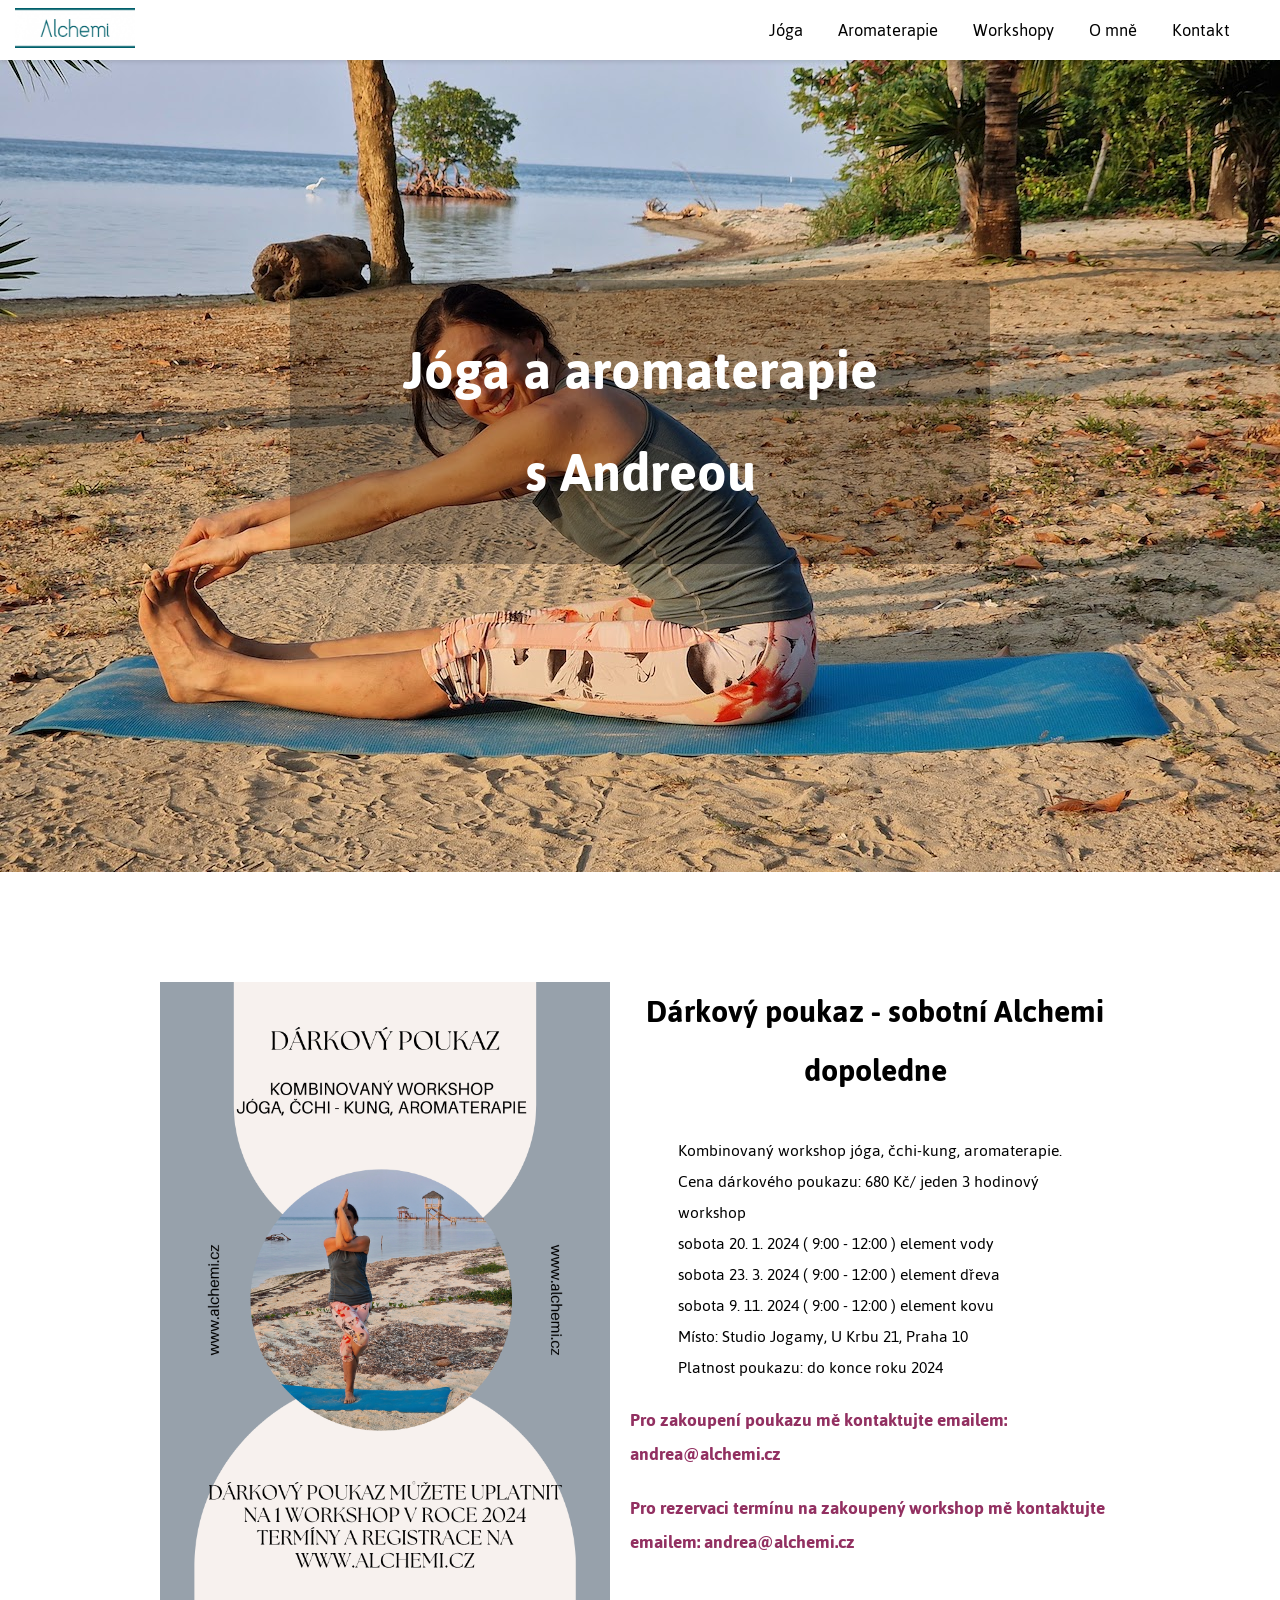
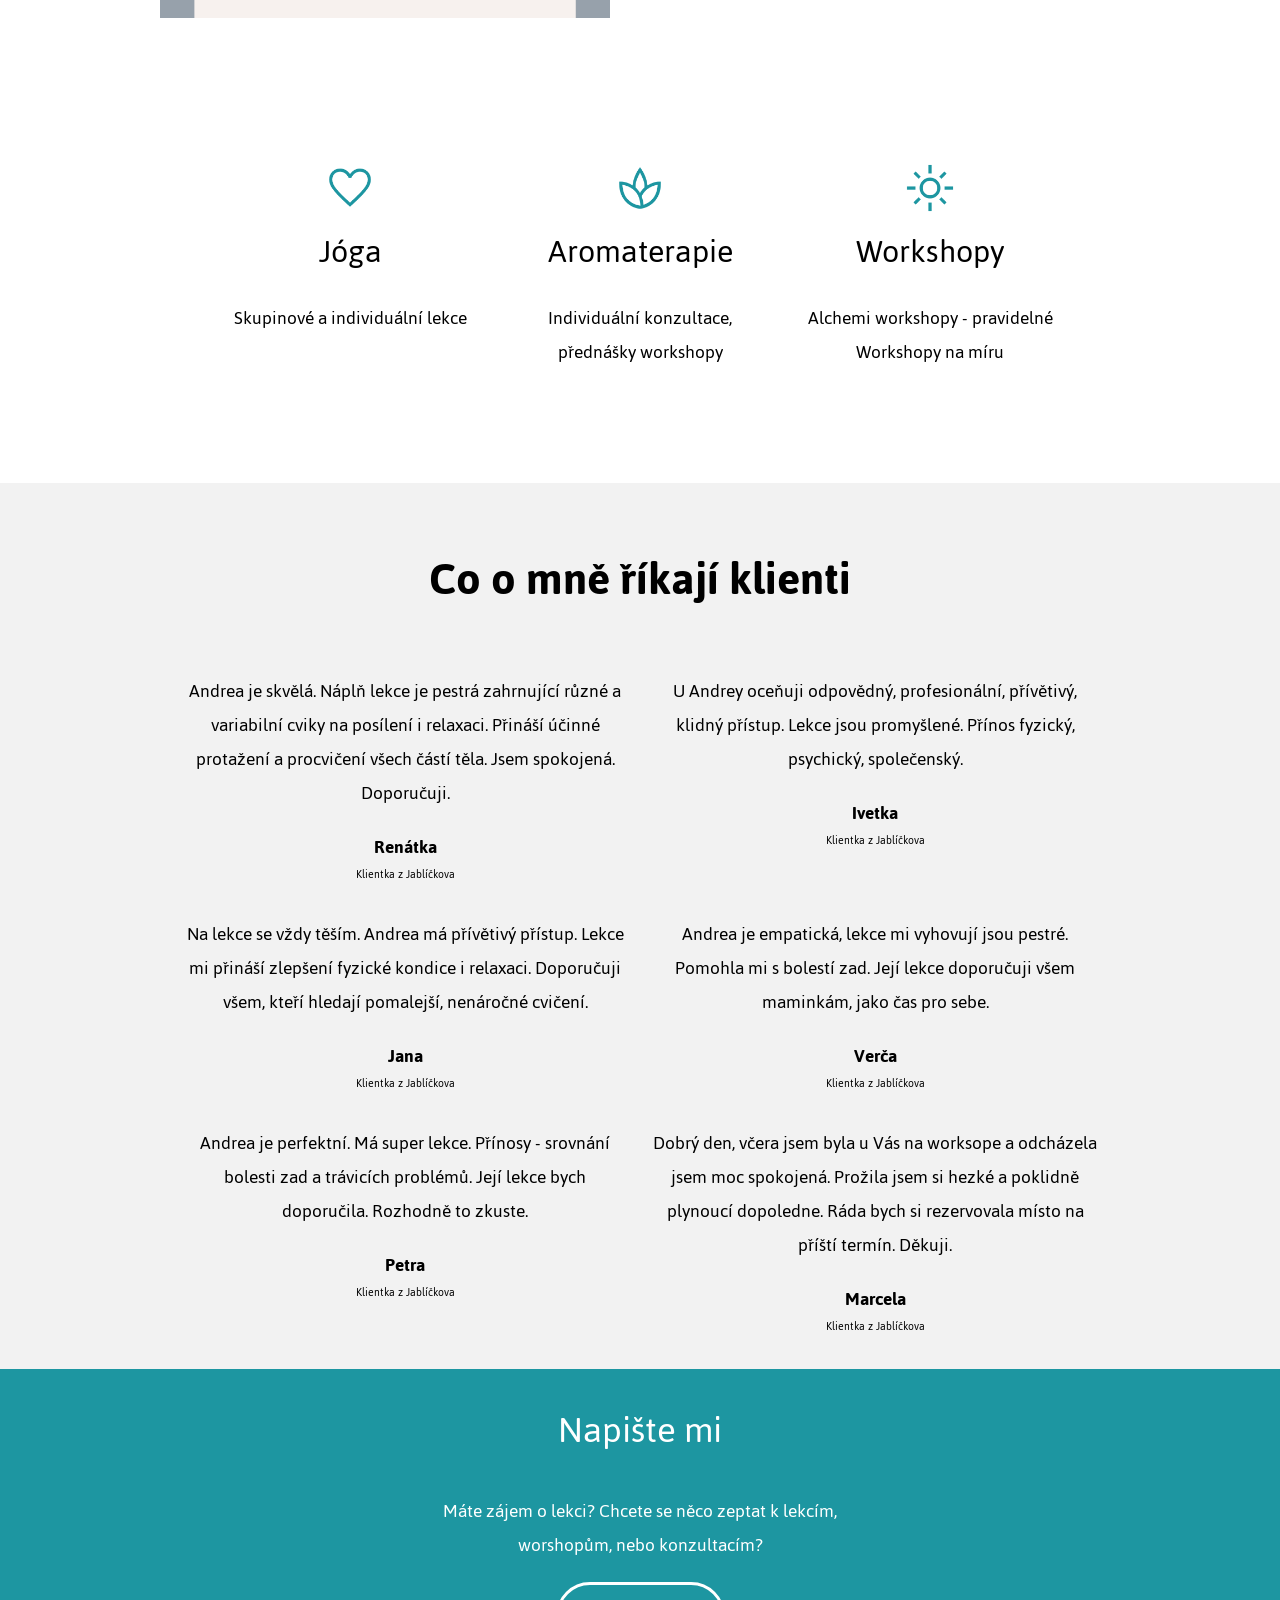
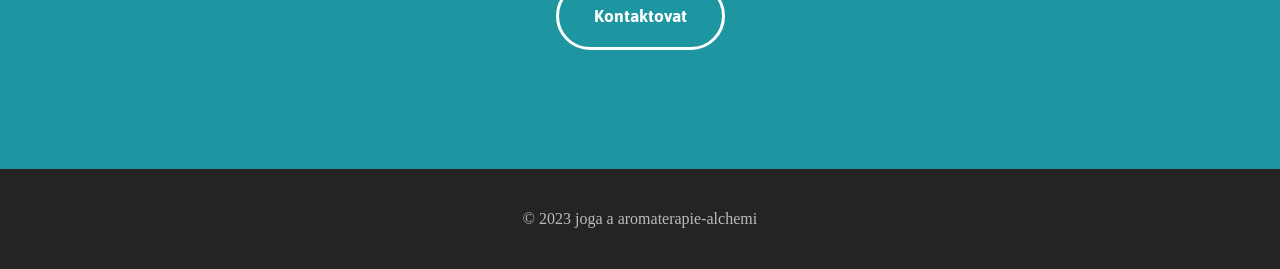
==== index.html @ 861e8130 "Add files via upload" ====
<!DOCTYPE html>
<html lang="cz">

<head>
    <meta charset="UTF-8">
    <meta name="viewport" content="width=device-width, initial-scale=1.0">
    <title>alchemi.cz</title>
    <link rel="preconnect" href="https://fonts.googleapis.com">
    <link rel="preconnect" href="https://fonts.gstatic.com" crossorigin>
    <link href="https://fonts.googleapis.com/css2?family=Jaldi:wght@400;700&display=swap" rel="stylesheet">
    <link rel="stylesheet" href="CSS/alchemi.css">
</head>

<body class="body">
    <div class="header">
        <header>
            <div class="header-inner">
                <div class="header-left-logo">
                    <a href="index.html" id="site_title" title="Home">
                        <img src="obrazky/logo-Alchemi-1-300x101.png" class="logo">
                    </a>
                </div>
                <nav class="header-right-nav">
                    <ul>
                        <li><a href="joga.html">Jóga</a></li>
                        <li><a href="aromaterapie.html">Aromaterapie</a></li>
                        <li><a href="workshopy.html">Workshopy</a></li>
                        <li><a href="omne.html">O mně</a></li>
                        <li><a href="konrakt.html">Kontakt</a></li>
                    </ul>
                </nav>
                <!-- Hamburger Button -->
                <button class="hamburger-menu" aria-label="Menu">
                    <img src="obrazky/menu_45dp_1D96A1_FILL0_wght400_GRAD0_opsz48.png" alt="Menu"
                        class="hamburger-icon">
                </button>
                <!-- Sliding Menu -->
                <div class="sliding-menu">
                    <button class="close-menu" aria-label="Close Menu">
                        <img src="obrazky/close_45dp_1D96A1_FILL0_wght400_GRAD0_opsz48.png" alt="Close Menu"
                            class="close-icon">
                    </button>
                    <nav class="menu-nav">
                        <ul>
                            <li><a href="joga.html">Jóga</a></li>
                            <li><a href="aromaterapie.html">Aromaterapie</a></li>
                            <li><a href="workshopy.html">Workshopy</a></li>
                            <li><a href="omne.html">O mně</a></li>
                            <li><a href="konrakt.html">Kontakt</a></li>
                        </ul>
                    </nav>
                </div>
            </div>
        </header>
    </div>
    <div class="front-page">
        <img class="background-img" src="obrazky/zmensene-20241001T192205Z-001/zmensene/joga_andreaV12_1.jpg" alt="">
        <div class="h1-front-div">
            <h1 class="h1-front">
                Jóga a aromaterapie
            </h1>
            <h1 class="h1-front">
                s Andreou
            </h1>
        </div>
    </div>
    <div class="main-content">
        <div class="event-main">
            <img class="img-event-l" src="obrazky/Dark.poukaz2024.png" alt="">
            <div class="event-r-text">
                <h3 class="event-text-h3">
                    Dárkový poukaz - sobotní Alchemi dopoledne
                </h3>
                <p class="event-text-p">
                    Kombinovaný workshop jóga, čchi-kung, aromaterapie.
                </p>
                <p class="event-text-p">
                    Cena dárkového poukazu: 680 Kč/ jeden 3 hodinový workshop
                </p>
                <p class="event-text-p">
                    sobota 20. 1. 2024 ( 9:00 - 12:00 ) element vody
                </p>
                <p class="event-text-p">
                    sobota 23. 3. 2024 ( 9:00 - 12:00 ) element dřeva
                </p>
                <p class="event-text-p">
                    sobota 9. 11. 2024 ( 9:00 - 12:00 ) element kovu
                </p>
                <p class="event-text-p">
                    Místo: Studio Jogamy, U Krbu 21, Praha 10
                </p>
                <p class="event-text-p">
                    Platnost poukazu: do konce roku 2024
                </p>
                <p class="event-text-p-spzl">
                    Pro zakoupení poukazu mě kontaktujte emailem: andrea@alchemi.cz
                </p>
                <p class="event-text-p-spzl">
                    Pro rezervaci termínu na zakoupený workshop mě kontaktujte emailem: andrea@alchemi.cz
                </p>
            </div>
        </div>
        <div class="main-menu">
            <div class="main-menu-inner">
                <div class="main-menu-element">
                    <a href="#">
                        <img src="obrazky/favorite_45dp_1D96A1_FILL0_wght400_GRAD0_opsz48.png">
                    </a>
                    <a href="#" class="main-menu-element-a">Jóga</a>
                    <p>Skupinové a individuální lekce</p>
                </div>
                <div class="main-menu-element">
                    <a href="#">
                        <img src="obrazky/spa_45dp_1D96A1_FILL0_wght400_GRAD0_opsz48.png">
                    </a>
                    <a href="#" class="main-menu-element-a">Aromaterapie</a>
                    <p>Individuální konzultace, přednášky workshopy</p>
                </div>
                <div class="main-menu-element">
                    <a href="#">
                        <img src="obrazky/light_mode_45dp_1D96A1_FILL0_wght400_GRAD0_opsz48.png">
                    </a>
                    <a href="#" class="main-menu-element-a">Workshopy</a>
                    <p>Alchemi workshopy - pravidelné Workshopy na míru</p>
                </div>
            </div>
        </div>
        <div class="rewiev">
            <div class="rewiev-content">
                <h1>Co o mně říkají klienti</h1>
                <div class="rewiev-collum">
                    <div class="rewiev-cell">
                        <p class="rewiev-p">Andrea je skvělá. Náplň lekce je pestrá zahrnující různé a variabilní
                            cviky na posílení i relaxaci. Přináší účinné protažení a procvičení všech částí těla.
                            Jsem spokojená. Doporučuji.</p>
                        <p class="rewiev-h1">Renátka</p>
                        <p class="rewiev-h2">Klientka z Jablíčkova</p>
                    </div>
                    <div class="rewiev-cell">
                        <p class="rewiev-p">U Andrey oceňuji odpovědný, profesionální, přívětivý, klidný přístup.
                            Lekce jsou promyšlené. Přínos fyzický, psychický, společenský.</p>
                        <p class="rewiev-h1">Ivetka</p>
                        <p class="rewiev-h2">Klientka z Jablíčkova</p>
                    </div>
                </div>
                <div class="rewiev-collum">
                    <div class="rewiev-cell">
                        <p class="rewiev-p">Na lekce se vždy těším. Andrea má přívětivý přístup. Lekce mi přináší
                            zlepšení fyzické kondice i relaxaci. Doporučuji všem, kteří hledají pomalejší, nenáročné
                            cvičení.</p>
                        <p class="rewiev-h1">Jana</p>
                        <p class="rewiev-h2">Klientka z Jablíčkova</p>
                    </div>
                    <div class="rewiev-cell">
                        <p class="rewiev-p">Andrea je empatická, lekce mi vyhovují jsou pestré. Pomohla mi s bolestí
                            zad. Její lekce doporučuji všem maminkám, jako čas pro sebe.</p>
                        <p class="rewiev-h1">Verča</p>
                        <p class="rewiev-h2">Klientka z Jablíčkova</p>
                    </div>
                </div>
                <div class="rewiev-collum">
                    <div class="rewiev-cell">
                        <p class="rewiev-p">Andrea je perfektní. Má super lekce. Přínosy - srovnání bolesti zad a
                            trávicích problémů. Její lekce bych doporučila. Rozhodně to zkuste.</p>
                        <p class="rewiev-h1">Petra</p>
                        <p class="rewiev-h2">Klientka z Jablíčkova</p>
                    </div>
                    <div class="rewiev-cell">
                        <p class="rewiev-p">Dobrý den, včera jsem byla u Vás na worksope a odcházela jsem moc
                            spokojená. Prožila jsem si hezké a poklidně plynoucí dopoledne. Ráda bych si rezervovala
                            místo na příští termín. Děkuji.</p>
                        <p class="rewiev-h1">Marcela</p>
                        <p class="rewiev-h2">Klientka z Jablíčkova</p>
                    </div>
                </div>
            </div>
        </div>
        <div class="contact-me">
            <h1>Napište mi</h1>
            <p>Máte zájem o lekci? Chcete se něco zeptat k lekcím, worshopům, nebo konzultacím?</p>
            <a href="kontakt.html" class="contact-me-button">Kontaktovat</a>
        </div>
        <div class="footer">
            <p class="copyright">
                © 2023 joga a aromaterapie-alchemi
            </p>
        </div>
    </div>
    <script src="JS/alchemi.js"></script>
</body>

</html>
---- CSS/alchemi.css ----
.jaldi-regular {
    font-family: "Jaldi", sans-serif;
    font-weight: 400;
    font-style: normal;
}

.jaldi-bold {
    font-family: "Jaldi", sans-serif;
    font-weight: 700;
    font-style: normal;
}

html {
    width: 100%;
}


html,
body {
    margin: 0;
    padding: 0;
}


*,
*::before,
*::after {
    box-sizing: border-box;
}


body {
    width: 100%;
    margin: 0;
    background-color: #FFF;
}

a {
    cursor: pointer;
    color: black;
    text-decoration: none;
}


.header {
    width: 100%;
    position: sticky;
    top: 0;
    background-color: white;
    z-index: 1000;
    padding: 0 15px;
    box-shadow: 0 2px 4px rgba(0, 0, 0, 0.1);
}


.header-inner {
    display: flex;
    justify-content: space-between;
    align-items: center;
    height: 60px;
}

.header-left-logo {
    display: block;
}

.header-right-nav ul {
    display: flex;
    flex-direction: row;
    justify-content: right;
}

.logo {
    width: 120px;
    /* Adjust size for small screens */
    height: auto;
}

.header-right-nav li {
    font-family: "Jaldi", sans-serif;
    margin-right: 35px;
    font-size: 19px;
    display: block;
}

.hamburger-menu {
    background: none;
    border: none;
    padding: 0;
    cursor: pointer;
}

.front-page {
    display: flex;
    width: 100%;
    margin-top: 62px;
    height: 600px;
    justify-content: center;
    align-items: center;

}

.h1-front-div {
    min-width: 700px;
    border-radius: 10px;
    background-color: rgba(0, 0, 0, 0.267);
}

.h1-front {
    position: static;
    z-index: 1;
    color: white;
    font-family: Jaldi;
    text-align: center;
    font-size: 60px;

}


.h1-front:first-child {
    margin-bottom: 0;
}


.h1-front:last-child {
    margin-top: 0;
}

.background-img {
    position: absolute;
    width: 100%;
    height: 100%;
    object-fit: cover;
    z-index: -1;
    left: 0;
    margin-bottom: 1px;
}


.footer {
    position: relative;
    width: 100%;
    height: 100px;
    background-color: rgb(36, 36, 36);
    display: flex;
    align-items: center;
    justify-content: center;
}

.copyright {
    color: rgb(187, 187, 187);
}



.event-main {
    display: flex;
    flex-direction: row;
    justify-content: space-between;
    position: static;
    margin-top: 220px;
    margin-bottom: 25px;
    max-width: 1000px;
    background-color: white;
    border-radius: 30px;
    padding: 40px 20px;

}

.event-o {
    display: flex;
    flex-direction: row;
    justify-content: space-between;
    position: static;
    margin-top: 300px;
    margin-bottom: 25px;
    max-width: 1000px;
    background-color: white;
    border-radius: 30px;
    padding: 40px 20px;

}


.event-h-1 {
    display: flex;
    flex-direction: row;
    justify-content: space-between;
    position: static;
    margin-top: 300px;
    margin-bottom: 25px;
    max-width: 1000px;
    max-height: 25w0px;
    background-color: white;
    border-radius: 30px;


}

.event-h {
    display: flex;
    flex-direction: row;
    justify-content: space-between;
    position: static;
    margin-top: 50px;
    margin-bottom: 25px;
    max-width: 1000px;
    max-height: 25w0px;
    background-color: white;
    border-radius: 30px;


}


.event-f {
    display: flex;
    flex-direction: row;
    justify-content: space-between;
    position: static;
    margin-top: 0px;
    margin-bottom: 25px;
    max-width: 1000px;
    background-color: white;
    border-radius: 30px;
    padding: 40px 20px;

}


.event {
    display: flex;
    flex-direction: row;
    justify-content: space-between;
    position: static;
    margin-top: 150px;
    margin-bottom: 25px;
    max-width: 1000px;
    background-color: white;
    border-radius: 30px;
    padding: 40px 20px;

}

.event-p {
    display: flex;
    flex-direction: row;
    justify-content: space-between;
    position: static;
    margin-top: 10px;
    max-width: 1000px;
    background-color: white;
    border-radius: 30px;
    padding: 40px 20px;

}

.event-k {
    display: flex;
    flex-direction: row;
    justify-content: space-between;
    position: static;
    margin-top: 300px;
    max-width: 1000px;
    background-color: white;
    border-radius: 30px;
    padding: 40px 20px;

}

.event-pp {
    display: flex;
    flex-direction: row;
    justify-content: space-between;
    position: static;
    margin-top: 170px;
    max-width: 1000px;
    background-color: white;
    border-radius: 30px;
    padding: 40px 20px;

}

.img-event-l {
    max-height: 650px;
    max-width: 450px;
    object-fit: cover;
    margin-right: 10px;
}

.img-event-r {
    max-height: 650px;
    max-width: 450px;
    object-fit: cover;
    margin-left: 10px;
}

.img-event-l-h {
    height: 280px;
    width: 450px;
    object-fit: cover;
    margin-right: 10px;
    object-position: 0 -100px;
    /* Change this line */
}

.img-event-r-h {
    height: 280px;
    width: 450px;
    object-fit: cover;
    margin-left: 10px;
}

.main-content {
    display: flex;
    flex-direction: column;
    align-items: center;
}


.event-p-text {
    font-family: Jaldi;
    margin-left: 25px;
    max-width: 450px;
}


.event-r-text {
    font-family: Jaldi;
    margin-left: 10px;
    min-width: 300px;
    max-width: 500px;
}

.event-l-text {
    font-family: Jaldi;
    margin-right: 10px;
    min-width: 300px;
    max-width: 500px;
}

.event-text-h3 {
    font-size: 35px;
    margin-top: 0;
    padding-top: 0;
    text-align: center;
    /* Ensure header text is centered */
}

.event-text-p {
    font-size: 18px;
    margin: 0 3rem;

}

.event-text-p-p {
    font-size: 18px;
    margin: 0 3rem;
    margin-bottom: 20px;

}

.event-text-p-spzl {
    font-size: 20px;
    color: rgb(146, 48, 97);
    font-weight: 800;
}


.introduction {
    margin-top: 200px;
    max-width: 1000px;
    border: solid 3px #D5D5D5;
}

.introduction p {
    font-size: 20px;
    font-family: jaldi;
    text-align: center;
}

.main-menu {
    background-color: white;
    max-width: 1140px;
    margin-top: 30px;
    border-radius: 30px;
    height: 300px;
    margin-bottom: 70px;
}

.main-menu-inner {
    display: flex;
    justify-content: space-between;
    padding: 0 0px;
    font-family: jaldi;
    align-items: center;
}

.main-menu-inner p {
    font-size: 20px;
    text-align: center;
}

.main-menu-element-a {
    font-size: 35px;
    text-align: center;
}

.main-menu img {
    height: 50px;
    object-fit: contain;
}

.main-menu-element {

    width: 250px;
    padding: 50px 0 10px;
    margin: 0 20px;
    display: flex;
    flex-direction: column;
    align-items: center;
    height: 260px;
}

.rewiev {
    display: flex;
    flex-direction: column;
    width: 100%;
    height: auto;
    /* Allow the height to adjust dynamically */
    padding: 20px;
    background-color: #F2F2F2;
    box-sizing: border-box;
    /* Include padding in total width/height */
}

.rewiev p {
    font-family: jaldi;
    max-width: 460px;
    text-align: center;
}

.rewiev-p {
    font-size: 20px;
}

.rewiev-h1 {
    font-size: 20px;
    font-weight: 600;
    margin: 0;
}

.rewiev-h2 {
    font-size: 12px;
    margin-top: 0;
}

.rewiev h1 {
    font-family: jaldi;
    text-align: center;
    font-size: 50px;
}

.rewiev-collum {
    display: flex;
    flex-direction: row;
    flex-wrap: wrap;
    /* Ensure items wrap on smaller screens */
    justify-content: center;
    /* Center the items */
    gap: 20px;
    /* Add space between columns */
    margin: 0;
}


.rewiev-cell {
    width: 450px;
    display: flex;
    flex-direction: column;
}

.rewiev-content {
    display: flex;
    flex-direction: column;
    width: 100%;
}

.contact-button {
    color: grey;
    border-radius: 100px;
    border: solid;
    border-width: 2px;
    padding: 5px 40px;
    font-size: 18px;
    font-weight: 600;
    margin-left: 80px;
}

.contact-button:hover {
    background-color: #1D96A1;
    color: white;
    border: #1D96A1;
    transition: color 1s, border 1s;
}

.contact-me {
    background-color: #1D96A1;
    color: white;
    font-family: jaldi;
    width: 100%;
    height: 400px;
    display: flex;
    flex-direction: column;
    width: 100%;
    align-items: center;
}

.contact-me h1 {
    font-size: 40px;
    font-weight: 400;
    margin-bottom: 10px;
}

.contact-me p {
    max-width: 400px;
    text-align: center;
    font-size: 20px;
}

.contact-me-button {
    color: white;
    border-radius: 100px;
    border: solid;
    border-width: 3px;
    padding: 14px 35px;
    font-size: 20px;
    font-weight: 600;
}

.contact-me-button:hover {
    background-color: grey;
    border: grey;
    transition: background-color 1s, border 1s;
}

.kontakt-h h1 {
    font-family: jaldi;
    font-size: 40px;
    text-align: center;
    font-weight: 400;
}

.hamburger-menu {
    display: none;
    /* Hidden by default */
    background: none;
    border: none;
    padding: 0;
    cursor: pointer;
    z-index: 1002;
    /* Ensure it is above the sliding menu */
}

.hamburger-icon {
    width: 30px;
    /* Adjust size as needed */
    height: 30px;
}

/* Sliding menu styles */
.sliding-menu {
    position: fixed;
    top: 0;
    right: -100%;
    /* Initially hidden off-screen */
    width: 80%;
    /* Covers 80% of the viewport width */
    height: 100%;
    background-color: rgba(0, 0, 0, 0.5);
    /* Half-transparent black background */
    transition: right 0.3s ease-in-out;
    z-index: 1001;
    overflow-y: auto;
    /* Enable scrolling if needed */
}


/* Close button styling */
.close-menu {
    position: absolute;
    top: 20px;
    right: 20px;
    background: none;
    border: none;
    padding: 0;
    cursor: pointer;
    z-index: 1002;
}

.close-icon {
    width: 30px;
    /* Adjust size as needed */
    height: 30px;
    object-fit: contain;
    /* Ensures the image scales nicely */
}

.sliding-menu.active {
    right: 0;
    /* Slide in from the left */
}

.menu-nav ul {
    list-style: none;
    padding: 20px;
    margin: 0;
    display: flex;
    flex-direction: column;
    gap: 20px;
    /* Add spacing between items */
}

.menu-nav li a {
    text-decoration: none;
    font-family: "Jaldi", sans-serif;
    font-size: 20px;
    color: white;
}

/* Base styles remain the same as your original CSS */

/* Responsive Design */
@media (max-width: 1200px) {
    .header-inner {
        margin-left: 50px;
        margin-right: 50px;
    }

    .logo {
        width: 90px;
    }

    .header-right-nav li {
        font-size: 17px;
        margin-right: 20px;
    }

    .h1-front {
        font-size: 45px;
    }

    .main-menu-inner p {
        font-size: 18px;
    }

    .main-menu-element-a {
        font-size: 30px;
    }

    .img-event-l,
    .img-event-r {
        height: 550px;
        width: 400px;
    }

    .event-main,
    .event-f,
    .event-o,
    .event {
        margin-top: 150px;
        max-width: 800px;
        padding: 30px 10px;
    }

    .event-text-h3 {
        font-size: 30px;
    }

    .event-text-p {
        font-size: 18px;
    }
}

@media (max-width: 768px) {


    .header-right-nav ul {
        flex-direction: column;
    }

    .header-right-nav li {
        margin-right: 0;
        margin-bottom: 10px;
    }


    .hamburger-menu {
        display: block;
        /* Show the hamburger button */
    }


    .header-right-nav {
        display: none;
    }


    .front-page {
        flex-direction: column;
        height: 400px;
    }

    .h1-front-div {
        min-width: 400px;
    }

    .h1-front {
        font-size: 35px;
    }

    .img-event-l,
    .img-event-r {
        height: 400px;
        width: 300px;
    }

    .event-h {
        flex-direction: column;
        align-items: center;
        text-align: center;
        margin-top: 50px;
    }

    .event-main {
        flex-direction: column;
        align-items: center;
        text-align: center;
        margin-top: 300px;
    }

    .event-f,
    .event-o,
    .event,
    .event-h-1,
    .event-p {
        flex-direction: column;
        align-items: center;
        text-align: center;
    }

    .event-r-text,
    .event-l-text {
        margin: 0;
    }

    .main-menu {
        width: 100%;
        margin-top: 20px;
        height: auto;
    }

    .main-menu-inner {
        flex-direction: column;
    }

    .main-menu-element {
        margin: 20px 0;
    }

    .rewiev-collum {
        flex-direction: column;
        /* Stack items vertically */
        align-items: center;
        /* Center items */
        margin: 0;
        padding: 0 10px;
        /* Add padding for small screens */
    }

    .rewiev-cell {
        width: 100%;
        /* Ensure it takes full width on smaller screens */
        margin-bottom: 20px;
        justify-content: center;
        align-items: center;
    }

    .rewiev h1 {
        font-size: 24px;
        /* Reduce header size */
        margin-bottom: 20px;
    }

    .rewiev p {
        font-size: 16px;
        /* Reduce paragraph text size */
    }


    .contact-button {
        margin: 0;
    }

    .introduction {
        margin-top: 300px;
    }

    .contact-me {
        text-align: center;
        height: auto;
        padding: 20px;
    }

    .contact-me p {
        max-width: 100%;
    }
}

@media (max-width: 480px) {

    .header-inner {
        padding: 0 20px;
    }

    .hamburger-icon {
        width: 20px;
        height: 20px;
    }

    .menu-nav ul {
        gap: 10px;
        /* Reduce spacing for better fit */
    }

    .menu-nav li a {
        font-size: 16px;
        /* Smaller text for better fit */
    }

    .close-icon {
        width: 18px;
        height: 18px;
    }

    .event-p {
        align-items: center;
    }

    .header-inner {
        margin-left: 10px;
        margin-right: 10px;
    }

    .logo {
        width: 70px;
    }

    .h1-front {
        font-size: 25px;
    }

    .h1-front-div {
        min-width: 300px;
    }


    .event-text-h3 {
        font-size: 24px;
    }

    .event-text-p {
        font-size: 16px;
    }

    .img-event-l,
    .img-event-r {
        height: 300px;
        width: 200px;
    }

    .rewiev h1 {
        font-size: 30px;
    }

    .rewiev-p {
        font-size: 16px;
    }

    .rewiev-h1 {
        font-size: 18px;
    }

    .introduction p {
        font-size: 16px;
    }

    .rewiev-h2 {
        font-size: 10px;
    }

    .contact-me h1 {
        font-size: 25px;
    }

    .contact-me p {
        font-size: 16px;
        max-height: 50px;
    }

    .contact-me-button {
        font-size: 16px;
        padding: 10px 20px;
    }

    .contact-button {
        font-size: 16px;
        align-items: center;
        margin: 0;
    }

    .header {
        width: 100%;
        border-radius: 0;
        margin: none;
        top: 0;
        padding: auto;
    }

    header {
        width: 100%;
        border-radius: 0;
        margin: none;
        top: 0;
        padding: auto;
    }

    .header-inner {
        width: 100%;
        border-radius: 0;
        margin: 0;
        padding: auto;
    }

    .contact-me {
        padding: 0;
    }
}
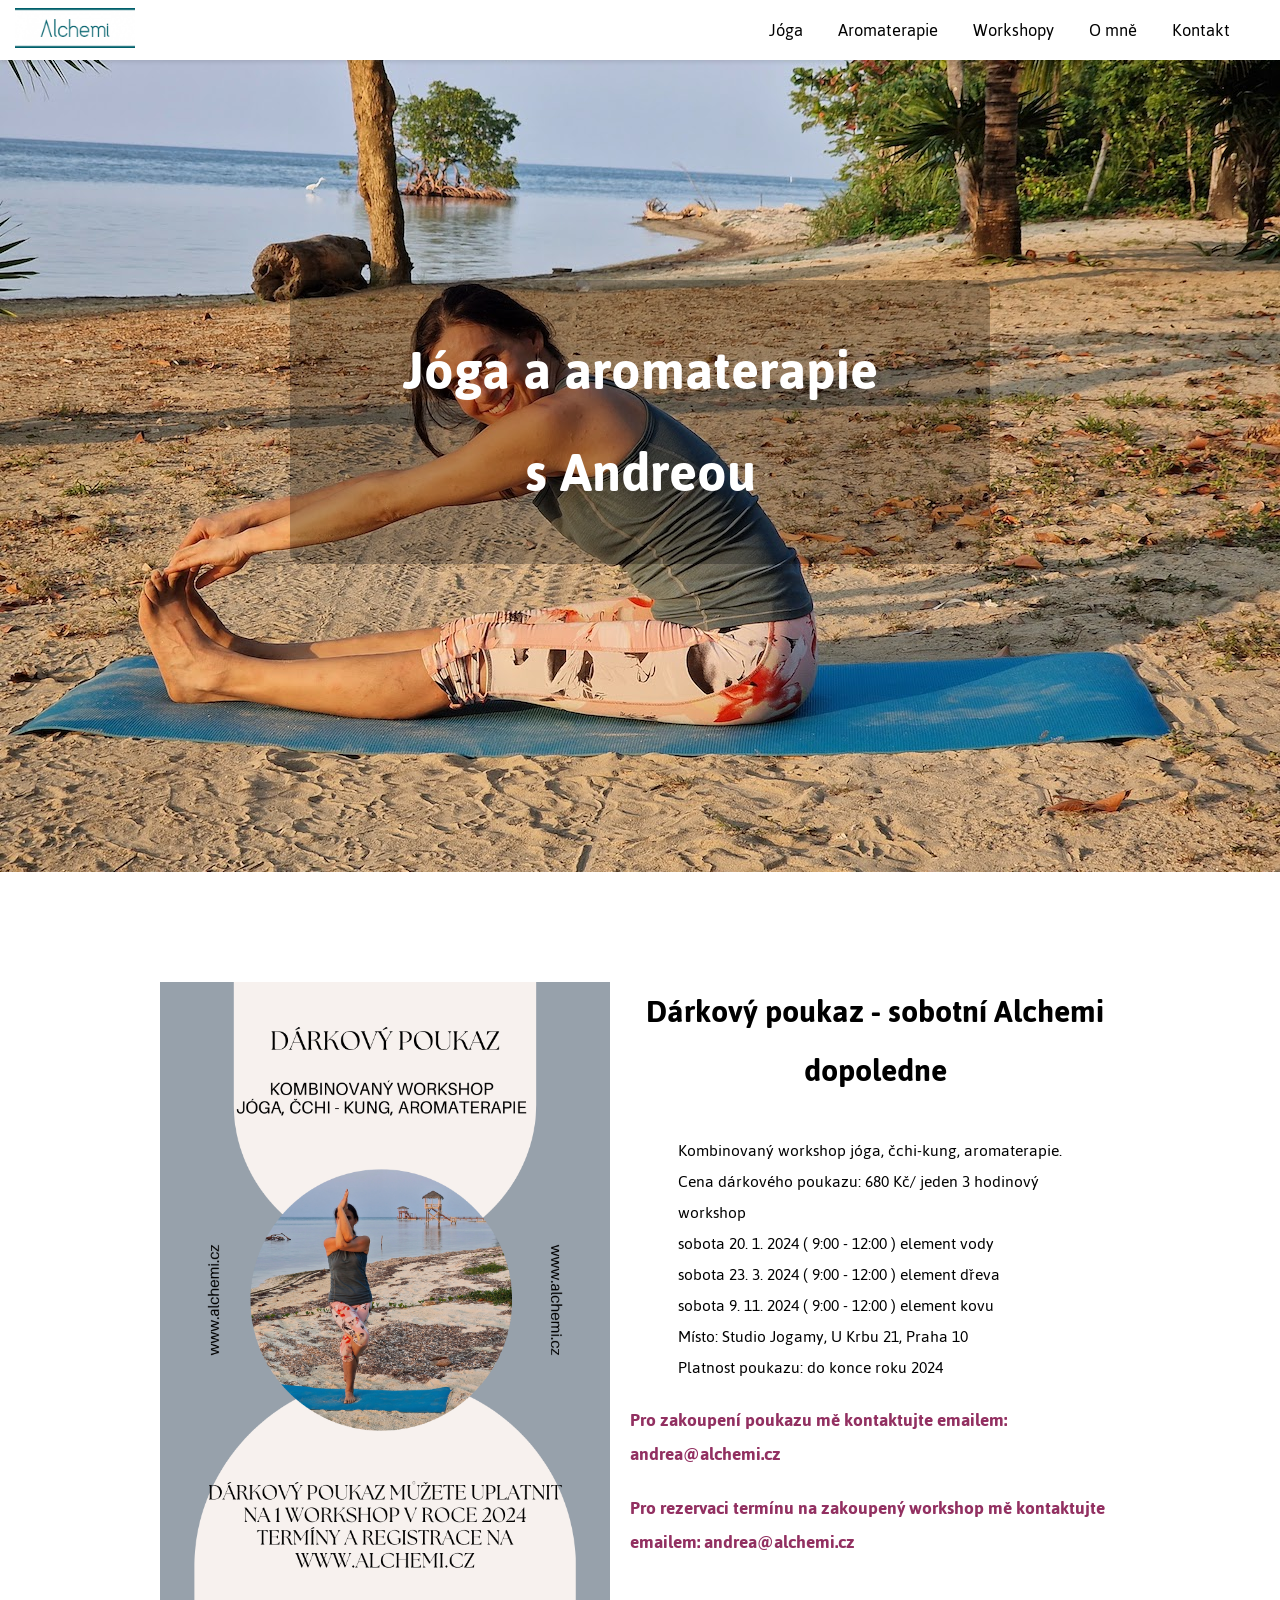
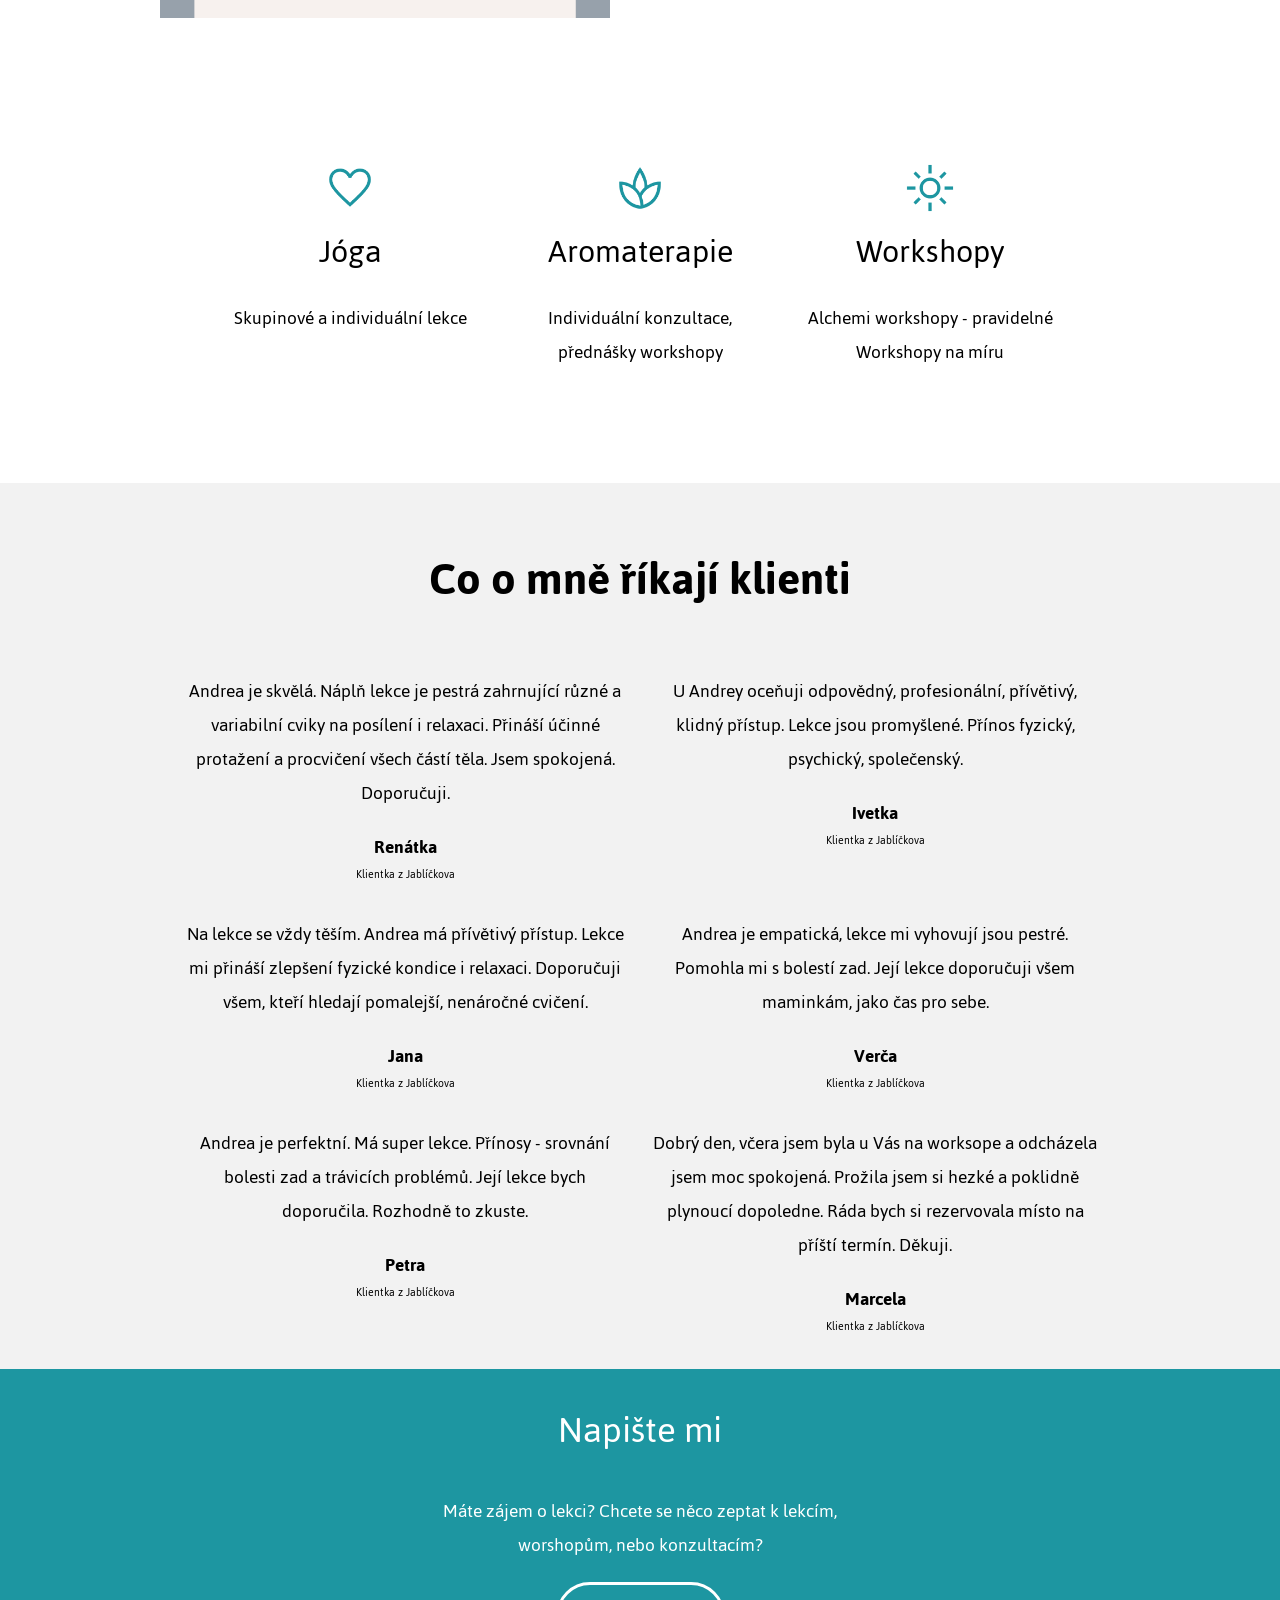
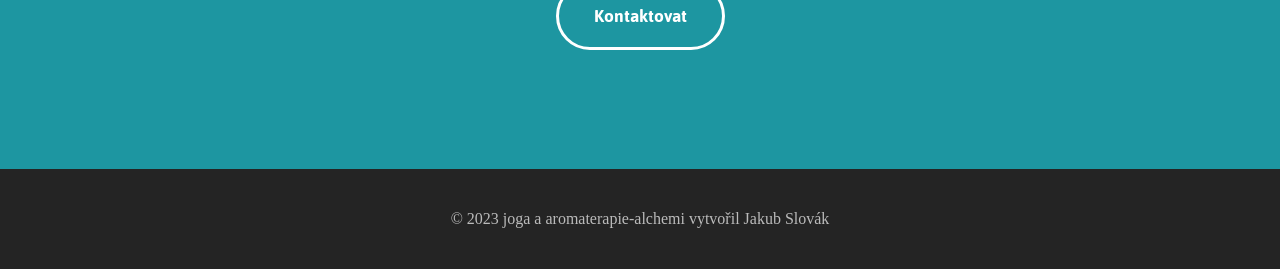
==== commit 540e9ee2: "pridani: ikona a nozicka" ====
--- a/index.html
+++ b/index.html
@@ -9,6 +9,9 @@
     <link rel="preconnect" href="https://fonts.gstatic.com" crossorigin>
     <link href="https://fonts.googleapis.com/css2?family=Jaldi:wght@400;700&display=swap" rel="stylesheet">
     <link rel="stylesheet" href="CSS/alchemi.css">
+    <link rel="stylesheet" href="css/reset.css">
+    <link rel="stylesheet" href="css/main.css">
+    <link rel="icon" href="obrazky/logo-Alchemi-1-300x101.png" type="image/png">
 </head>
 
 <body class="body">
@@ -26,7 +29,7 @@
                         <li><a href="aromaterapie.html">Aromaterapie</a></li>
                         <li><a href="workshopy.html">Workshopy</a></li>
                         <li><a href="omne.html">O mně</a></li>
-                        <li><a href="konrakt.html">Kontakt</a></li>
+                        <li><a href="kontakt.html">Kontakt</a></li>
                     </ul>
                 </nav>
                 <!-- Hamburger Button -->
@@ -46,7 +49,7 @@
                             <li><a href="aromaterapie.html">Aromaterapie</a></li>
                             <li><a href="workshopy.html">Workshopy</a></li>
                             <li><a href="omne.html">O mně</a></li>
-                            <li><a href="konrakt.html">Kontakt</a></li>
+                            <li><a href="kontakt.html">Kontakt</a></li>
                         </ul>
                     </nav>
                 </div>
@@ -182,7 +185,7 @@
         </div>
         <div class="footer">
             <p class="copyright">
-                © 2023 joga a aromaterapie-alchemi
+                © 2023 joga a aromaterapie-alchemi vytvořil Jakub Slovák
             </p>
         </div>
     </div>
